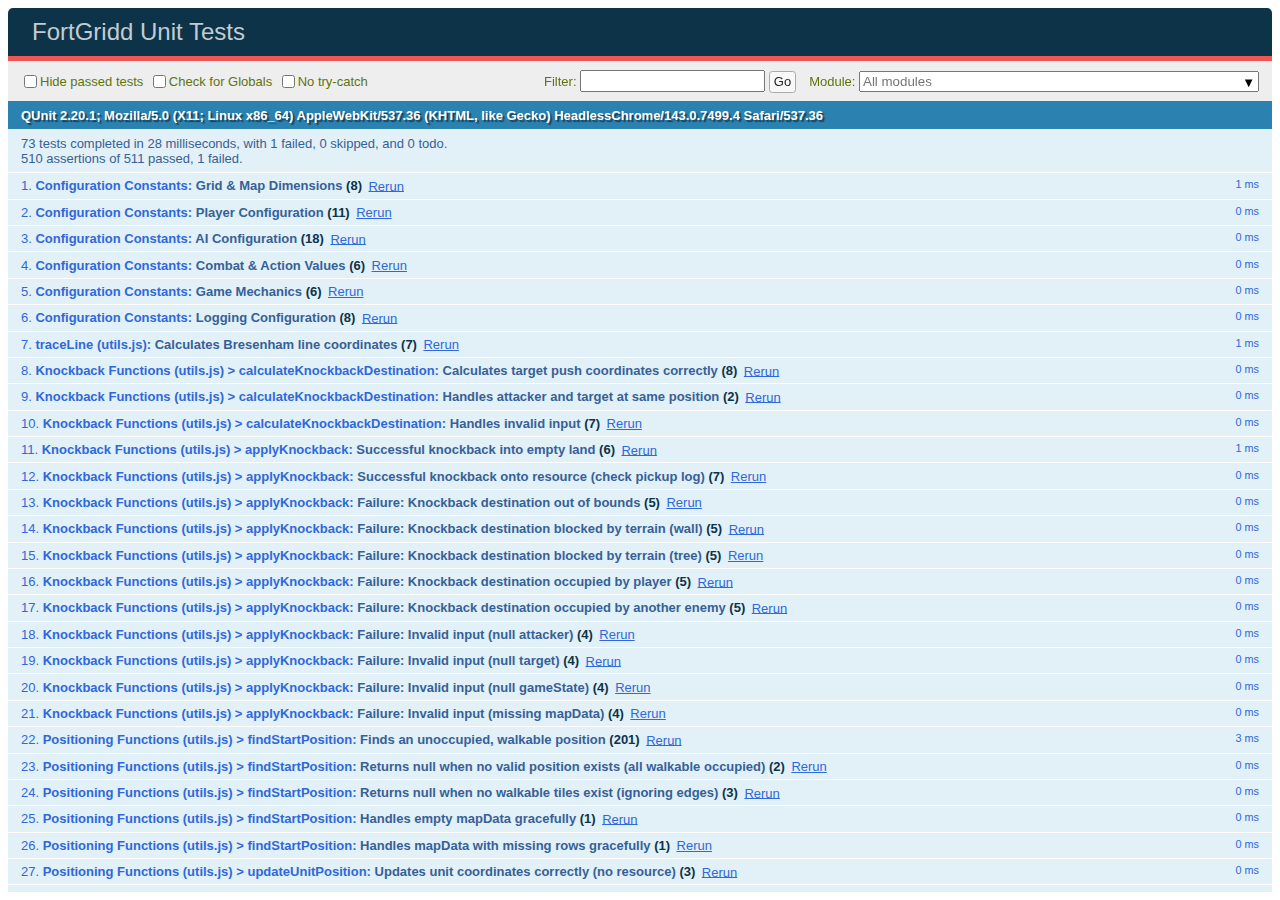
==== tests/test-runner.html @ a7cf7f0e "Created tests for playeractions and took 4-6 years off my life doing it..." ====
<!DOCTYPE html>
<html>
<head>
  <meta charset="utf-8">
  <meta name="viewport" content="width=device-width">
  <title>FortGridd Unit Tests</title>
  <link rel="stylesheet" href="vendor/qunit-2.20.1.css">
  <script src="vendor/qunit-2.20.1.js"></script>
</head>
<body>
  <div id="qunit"></div>
  <div id="qunit-fixture"></div>

  <!-- Load Game Scripts (Dependencies for Tests) -->
  <!-- Order attempts to respect dependencies -->
  <script src="../js/config.js"></script>
  <script src="../js/gameState.js"></script> <!-- Added 2025-04-10 -->
  <script src="../js/utils.js"></script> <!-- Added 2025-04-09 -->
  <script src="../js/ai/ai_perception.js"></script> <!-- Refactored 2025-04-09 -->
  <script src="../js/ai/ai_movement.js"></script> <!-- Refactored 2025-04-09 -->
  <script src="../js/ai/ai_actions.js"></script> <!-- Refactored 2025-04-09 -->
  <script src="../js/ai/ai_map_utils.js"></script> <!-- Refactored 2025-04-09 -->
  <script src="../js/ai/state_exploring.js"></script>
  <script src="../js/ai/state_seeking_resources.js"></script>
  <script src="../js/ai/state_engaging_enemy.js"></script>
  <script src="../js/ai/state_fleeing.js"></script>
  <script src="../js/ai/state_healing.js"></script> <!-- Added missing state handler -->
  <script src="../js/map.js"></script>
  <!-- <script src="../js/player.js"></script> --> <!-- Removed 2025-04-10 -->
  <script src="../js/ai.js"></script>
  <script src="../js/game.js"></script>
  <script src="../js/drawing.js"></script>
  <script src="../js/input.js"></script>
  <script src="../js/main.js"></script>
  <script src="../js/playerActions.js"></script> <!-- Added 2025-04-10 -->

  <!-- Load Test Helpers FIRST -->
  <script src="test-helpers.js"></script>

  <!-- Load Test Scripts -->
  <!-- Add test files here -->
  <script src="config.test.js"></script>
  <script src="utils/traceLine.test.js"></script>
  <script src="utils/knockback.test.js"></script>
  <script src="utils/positioning.test.js"></script>
  <script src="utils/resources.test.js"></script>
  <script src="gameState.test.js"></script> <!-- Added 2025-04-10 -->
  <script src="map.test.js"></script> <!-- Added 2025-04-10 -->
  <script src="playerActions.test.js"></script> <!-- Added 2025-04-10 -->

</body>
</html>
---- tests/vendor/qunit-2.20.1.css ----
/*!
 * QUnit 2.20.1
 * https://qunitjs.com/
 *
 * Copyright OpenJS Foundation and other contributors
 * Released under the MIT license
 * https://jquery.org/license
 */

/** Font Family and Sizes */

#qunit-tests, #qunit-header, #qunit-banner, #qunit-testrunner-toolbar, #qunit-filteredTest, #qunit-userAgent, #qunit-testresult {
	font-family: "Helvetica Neue Light", "HelveticaNeue-Light", "Helvetica Neue", Calibri, Helvetica, Arial, sans-serif;
}

#qunit-testrunner-toolbar, #qunit-filteredTest, #qunit-userAgent, #qunit-testresult, #qunit-tests li { font-size: small; }
#qunit-tests { font-size: smaller; }


/** Resets */

#qunit-tests, #qunit-header, #qunit-banner, #qunit-filteredTest, #qunit-userAgent, #qunit-testresult, #qunit-modulefilter {
	margin: 0;
	padding: 0;
}

/* Style our buttons in a simple way, uninfluenced by the styles
   the tested app might load. Don't affect buttons in #qunit-fixture!
   https://github.com/qunitjs/qunit/pull/1395
   https://github.com/qunitjs/qunit/issues/1437 */
#qunit-testrunner-toolbar button,
#qunit-testresult button {
	all: unset; /* best effort, modern browsers only */
	font: inherit;
	color: initial;
	border: initial;
	background-color: buttonface;
	padding: 0 4px;
}


/** Fixed headers with scrollable tests */

@supports (display: flex) or (display: -webkit-box) {
	@media (min-height: 500px) {
		#qunit {
			position: fixed;
			left: 0;
			right: 0;
			top: 0;
			bottom: 0;
			padding: 8px;
			display: -webkit-box;
			display: flex;
			flex-direction: column;
		}

		#qunit-tests {
			overflow: scroll;
		}

		#qunit-banner {
			flex: 5px 0 0;
		}
	}
}


/** Header (excluding toolbar) */

#qunit-header {
	padding: 0.5em 0 0.5em 1em;

	color: #C2CCD1;
	background-color: #0D3349;

	font-size: 1.5em;
	line-height: 1em;
	font-weight: 400;

	border-radius: 5px 5px 0 0;
}

#qunit-header a {
	text-decoration: none;
	color: inherit;
}

#qunit-header a:hover,
#qunit-header a:focus {
	color: #FFF;
}

#qunit-banner {
	height: 5px;
}

#qunit-filteredTest {
	padding: 0.5em 1em 0.5em 1em;
	color: #366097;
	background-color: #F4FF77;
}

#qunit-userAgent {
	padding: 0.5em 1em 0.5em 1em;
	color: #FFF;
	background-color: #2B81AF;
	text-shadow: rgba(0, 0, 0, 0.5) 2px 2px 1px;
}


/** Toolbar */

#qunit-testrunner-toolbar {
	padding: 0.5em 1em 0.5em 1em;
	color: #5E740B;
	background-color: #EEE;
}

#qunit-testrunner-toolbar .clearfix {
	height: 0;
	clear: both;
}

#qunit-testrunner-toolbar label {
	display: inline-block;
}

#qunit-testrunner-toolbar input[type=checkbox],
#qunit-testrunner-toolbar input[type=radio] {
	margin: 3px;
	vertical-align: -2px;
}

#qunit-testrunner-toolbar input[type=text] {
	box-sizing: border-box;
	height: 1.6em;
}

#qunit-testrunner-toolbar button,
#qunit-testresult button {
  border-radius: .25em;
  border: 1px solid #AAA;
  background-color: #F8F8F8;
  color: #222;
  line-height: 1.6;
  cursor: pointer;
}
#qunit-testrunner-toolbar button:hover,
#qunit-testresult button:hover {
	border-color: #AAA;
	background-color: #FFF;
	color: #444;
}
#qunit-testrunner-toolbar button:active,
#qunit-testresult button:active {
	border-color: #777;
	background-color: #CCC;
	color: #000;
}
#qunit-testrunner-toolbar button:focus,
#qunit-testresult button:focus {
	border-color: #2F68DA;
	/* emulate 2px border without a layout shift */
	box-shadow: inset 0 0 0 1px #2F68DA
}
#qunit-testrunner-toolbar button:disabled,
#qunit-testresult button:disabled {
	border-color: #CCC;
	background-color: #CCC;
	color: #FFF;
  cursor: default;
}

#qunit-toolbar-filters {
	float: right;
	/* aligning right avoids overflows and inefficient use of space
	   around the dropdown menu on narrow viewports */
	text-align: right;
}

.qunit-url-config,
.qunit-filter,
#qunit-modulefilter {
	display: inline-block;
	line-height: 2.1em;
	text-align: left;
}

.qunit-filter,
#qunit-modulefilter {
	position: relative;
	margin-left: 1em;
}

.qunit-url-config label {
	margin-right: 0.5em;
}

#qunit-modulefilter-search {
	box-sizing: border-box;
	min-width: 400px;
	min-width: min(400px, 80vw);
}

#qunit-modulefilter-search-container {
	position: relative;
}
#qunit-modulefilter-search-container:after {
	position: absolute;
	right: 0.3em;
	bottom: 0;
	line-height: 100%;
	content: "\25bc";
	color: black;
}

#qunit-modulefilter-dropdown {
	/* align with #qunit-modulefilter-search */
	box-sizing: border-box;
	min-width: 400px;
	min-width: min(400px, 80vw);
	max-width: 80vw;
	position: absolute;
	right: 0;
	top: 100%;
	margin-top: 2px;

	/* ensure that when on a narrow viewports and having only one result,
	   that #qunit-modulefilter-actions fall outside the dropdown rectangle. */
	min-height: 3em;

	border: 1px solid #AAA;
	border-top-color: transparent;
	border-radius: 0 0 .25em .25em;
	color: #0D3349;
	background-color: #F5F5F5;
	z-index: 99;
}

#qunit-modulefilter-actions {
	display: block;
	overflow: auto;
	/* align with #qunit-modulefilter-dropdown-list */
	font: smaller/1.5em sans-serif;
}
@media (min-width: 350px) {
	#qunit-modulefilter-actions {
		position: absolute;
		right: 0;
	}
}

#qunit-modulefilter-dropdown #qunit-modulefilter-actions > * {
	box-sizing: border-box;
	max-height: 2.8em;
	display: block;
	padding: 0.4em;
}

#qunit-modulefilter-dropdown #qunit-modulefilter-actions > button {
	float: right;
	margin: 0.25em;
}

#qunit-modulefilter-dropdown-list {
	margin: 0;
	padding: 0;
	font: smaller/1.5em sans-serif;
}

#qunit-modulefilter-dropdown-list li {
	list-style: none;
}
#qunit-modulefilter-dropdown-list .clickable {
	display: block;
	padding: 0.25em 0.50em 0.25em 0.15em;
	white-space: nowrap;
	overflow: hidden;
	text-overflow: ellipsis;
}
#qunit-modulefilter-dropdown-list .clickable.checked {
	font-weight: bold;
	background-color: #E2F0F7;
	color: #0D3349;
}
#qunit-modulefilter-dropdown .clickable:hover {
	background-color: #FFF;
	color: #444;
}


/** Tests: Pass/Fail */

#qunit-tests {
	list-style-position: inside;
}

#qunit-tests li {
	padding: 0.4em 1em 0.4em 1em;
	border-bottom: 1px solid #FFF;
	list-style-position: inside;
}

#qunit-tests > li {
	display: none;
}

#qunit-tests li.running,
#qunit-tests li.pass,
#qunit-tests li.fail,
#qunit-tests li.skipped,
#qunit-tests li.aborted {
	display: list-item;
}

#qunit-tests.hidepass {
	position: relative;
}

#qunit-tests.hidepass li.running,
#qunit-tests.hidepass li.pass:not(.todo) {
	visibility: hidden;
	position: absolute;
	width:   0;
	height:  0;
	padding: 0;
	border:  0;
	margin:  0;
}

#qunit-tests li strong {
	cursor: pointer;
}

#qunit-tests li.skipped strong {
	cursor: default;
}

#qunit-tests li a {
	padding: 0.5em;
	color: inherit;
	text-decoration: underline;
}
#qunit-tests li a:hover,
#qunit-tests li a:focus {
	color: #0D3349;
}

#qunit-tests li .runtime {
	float: right;
	font-size: smaller;
}

.qunit-assert-list {
	margin-top: 0.5em;
	padding: 0.5em;

	background-color: #FFF;

	border-radius: 5px;
}

.qunit-source {
	margin: 0.6em 0 0.3em;
}

.qunit-collapsed {
	display: none;
}

#qunit-tests table {
	border-collapse: collapse;
	margin-top: 0.2em;
}

#qunit-tests th {
	text-align: right;
	vertical-align: top;
	padding: 0 0.5em 0 0;
}

#qunit-tests td {
	vertical-align: top;
}

#qunit-tests pre {
	margin: 0;
	white-space: pre-wrap;
	word-wrap: break-word;
}

#qunit-tests del {
	color: #374E0C;
	background-color: #E0F2BE;
	text-decoration: none;
}

#qunit-tests ins {
	color: #500;
	background-color: #FFCACA;
	text-decoration: none;
}

/*** Test Counts */

#qunit-tests b.counts                       { color: #0D3349; }
#qunit-tests b.passed                       { color: #5E740B; }
#qunit-tests b.failed                       { color: #710909; }

#qunit-tests li li {
	padding: 5px;
	background-color: #FFF;
	border-bottom: none;
	list-style-position: inside;
}

/*** Passing Styles */


#qunit-tests .pass {
	color: #2F68DA;
	background-color: #E2F0F7;
}

#qunit-tests .pass .test-name {
	color: #366097;
}

#qunit-tests li li.pass {
	color: #3C510C;
	background-color: #FFF;
	border-left: 10px solid #C6E746;
}

#qunit-tests .pass .test-actual,
#qunit-tests .pass .test-expected           { color: #999; }

#qunit-banner.qunit-pass                    { background-color: #C6E746; }

/*** Failing Styles */

#qunit-tests .fail {
	color: #000;
	background-color: #EE5757;
}

#qunit-tests li li.fail {
	color: #710909;
	background-color: #FFF;
	border-left: 10px solid #EE5757;
	white-space: pre;
}

#qunit-tests > li:last-child {
	border-radius: 0 0 5px 5px;
}

#qunit-tests .fail .test-actual             { color: #EE5757; }
#qunit-tests .fail .test-expected           { color: #008000; }

#qunit-banner.qunit-fail                    { background-color: #EE5757; }


/*** Aborted tests */
#qunit-tests .aborted { color: #000; background-color: orange; }
/*** Skipped tests */

#qunit-tests .skipped {
	background-color: #EBECE9;
}

#qunit-tests .qunit-todo-label,
#qunit-tests .qunit-skipped-label {
	background-color: #F4FF77;
	display: inline-block;
	font-style: normal;
	color: #366097;
	line-height: 1.8em;
	padding: 0 0.5em;
	margin: -0.4em 0.4em -0.4em 0;
}

#qunit-tests .qunit-todo-label {
	background-color: #EEE;
}

/** Result */

#qunit-testresult {
	color: #366097;
	background-color: #E2F0F7;

	border-bottom: 1px solid #FFF;
}
#qunit-testresult a {
	color: #2F68DA;
}
#qunit-testresult .clearfix {
	height: 0;
	clear: both;
}
#qunit-testresult .module-name {
	font-weight: 700;
}
#qunit-testresult-display {
	padding: 0.5em 1em 0.5em 1em;
	width: 85%;
	float:left;
}
#qunit-testresult-controls {
	padding: 0.5em 1em 0.5em 1em;
  width: 10%;
	float:left;
}

/** Fixture */

#qunit-fixture {
	position: absolute;
	top: -10000px;
	left: -10000px;
	width: 1000px;
	height: 1000px;
}
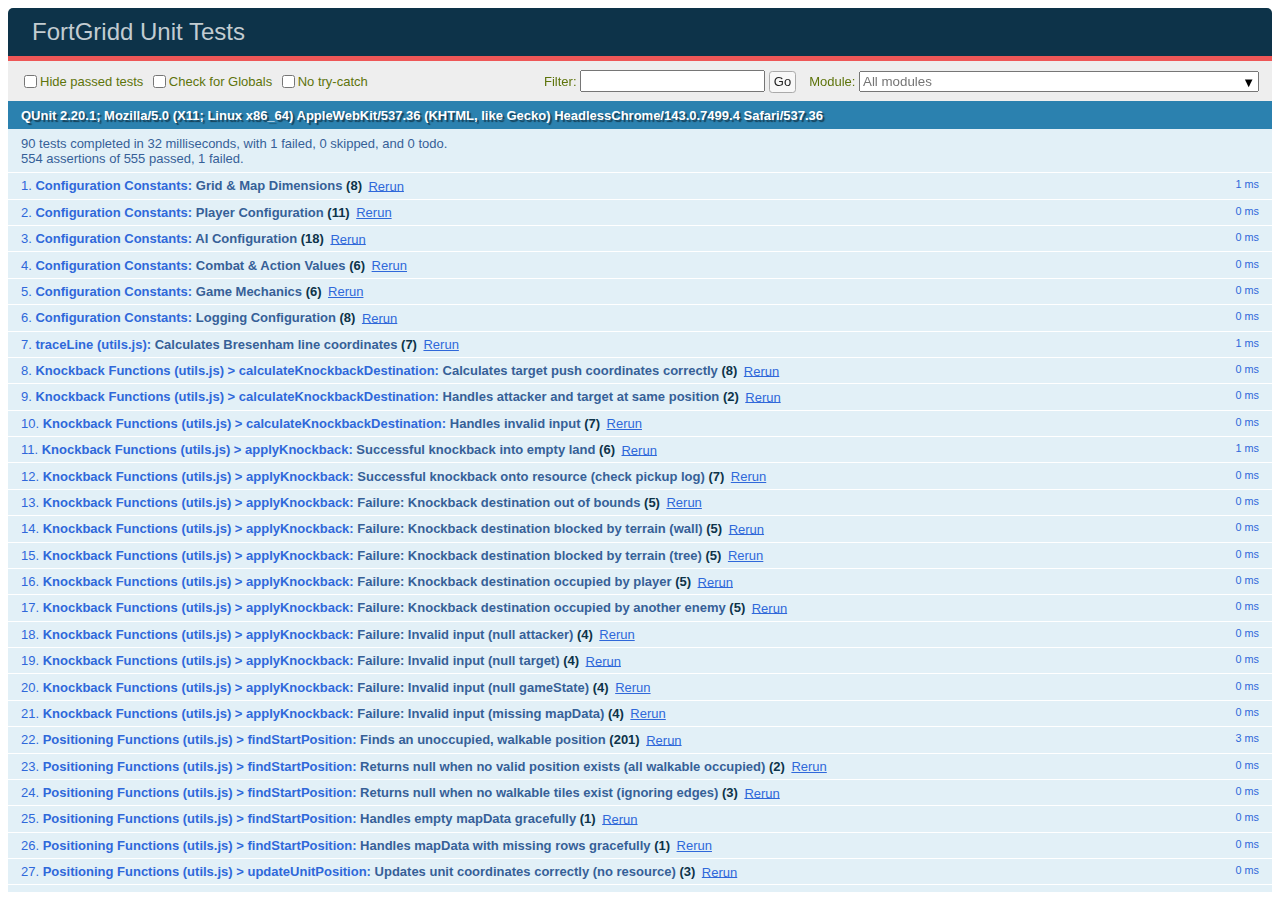
==== commit 11c23f11: "Tests for ai.js created." ====
--- a/tests/test-runner.html
+++ b/tests/test-runner.html
@@ -47,6 +47,7 @@
   <script src="gameState.test.js"></script> <!-- Added 2025-04-10 -->
   <script src="map.test.js"></script> <!-- Added 2025-04-10 -->
   <script src="playerActions.test.js"></script> <!-- Added 2025-04-10 -->
+  <script src="ai.test.js"></script> <!-- Added 2025-04-10 -->
 
 </body>
 </html>
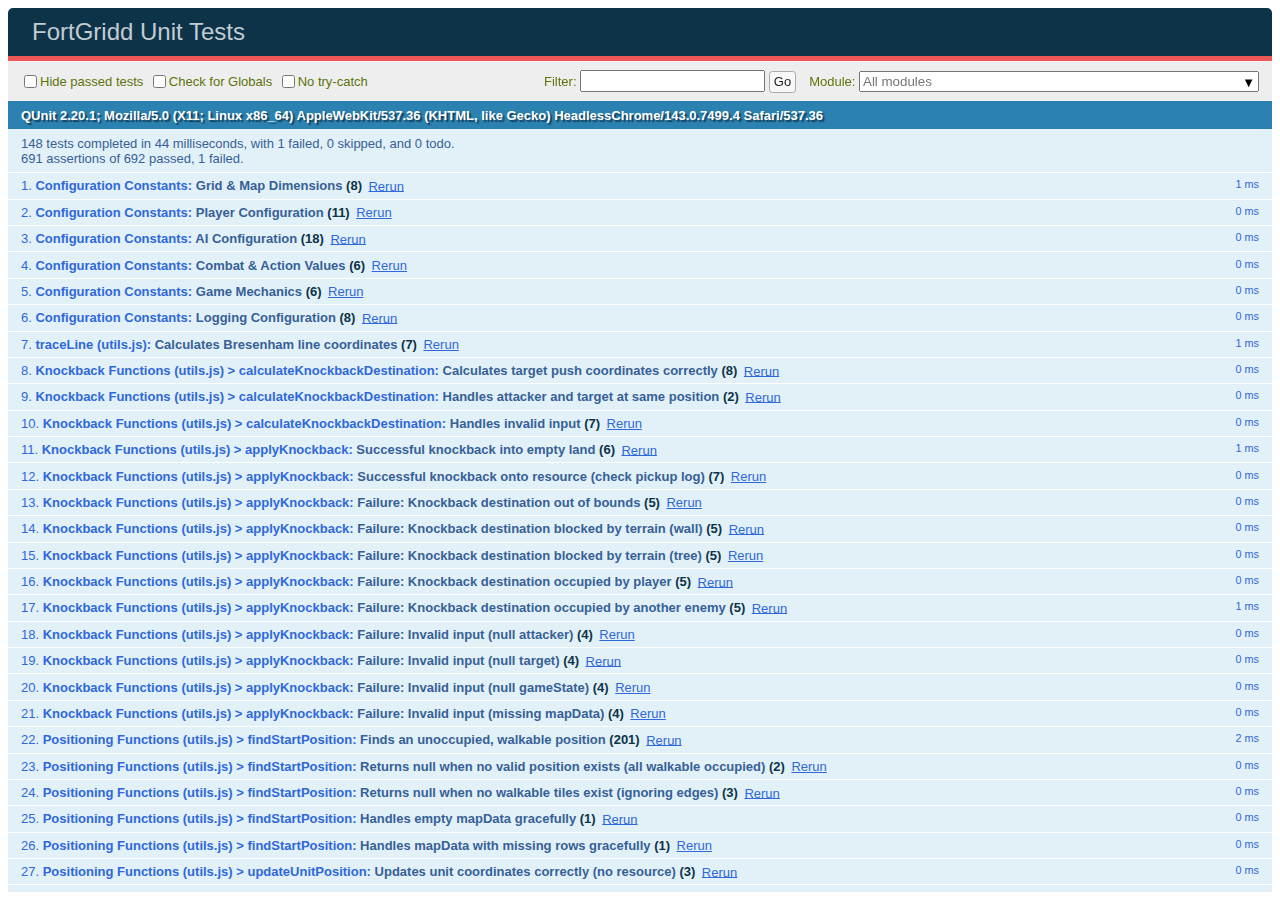
==== commit 3d306e97: "Started on AI states and helpers tests, so help me God." ====
--- a/tests/test-runner.html
+++ b/tests/test-runner.html
@@ -48,6 +48,11 @@
   <script src="map.test.js"></script> <!-- Added 2025-04-10 -->
   <script src="playerActions.test.js"></script> <!-- Added 2025-04-10 -->
   <script src="ai.test.js"></script> <!-- Added 2025-04-10 -->
+  <script src="ai/ai_perception.test.js"></script> <!-- Added 2025-04-10 -->
+  <script src="ai/ai_actions.test.js"></script> <!-- Added 2025-04-10 -->
+  <script src="ai/ai_movement.test.js"></script> <!-- Added 2025-04-10 -->
+  <script src="ai/state_exploring.test.js"></script> <!-- Added 2025-04-10 -->
+  <script src="ai/state_healing.test.js"></script> <!-- Added 2025-04-11 -->
 
 </body>
 </html>
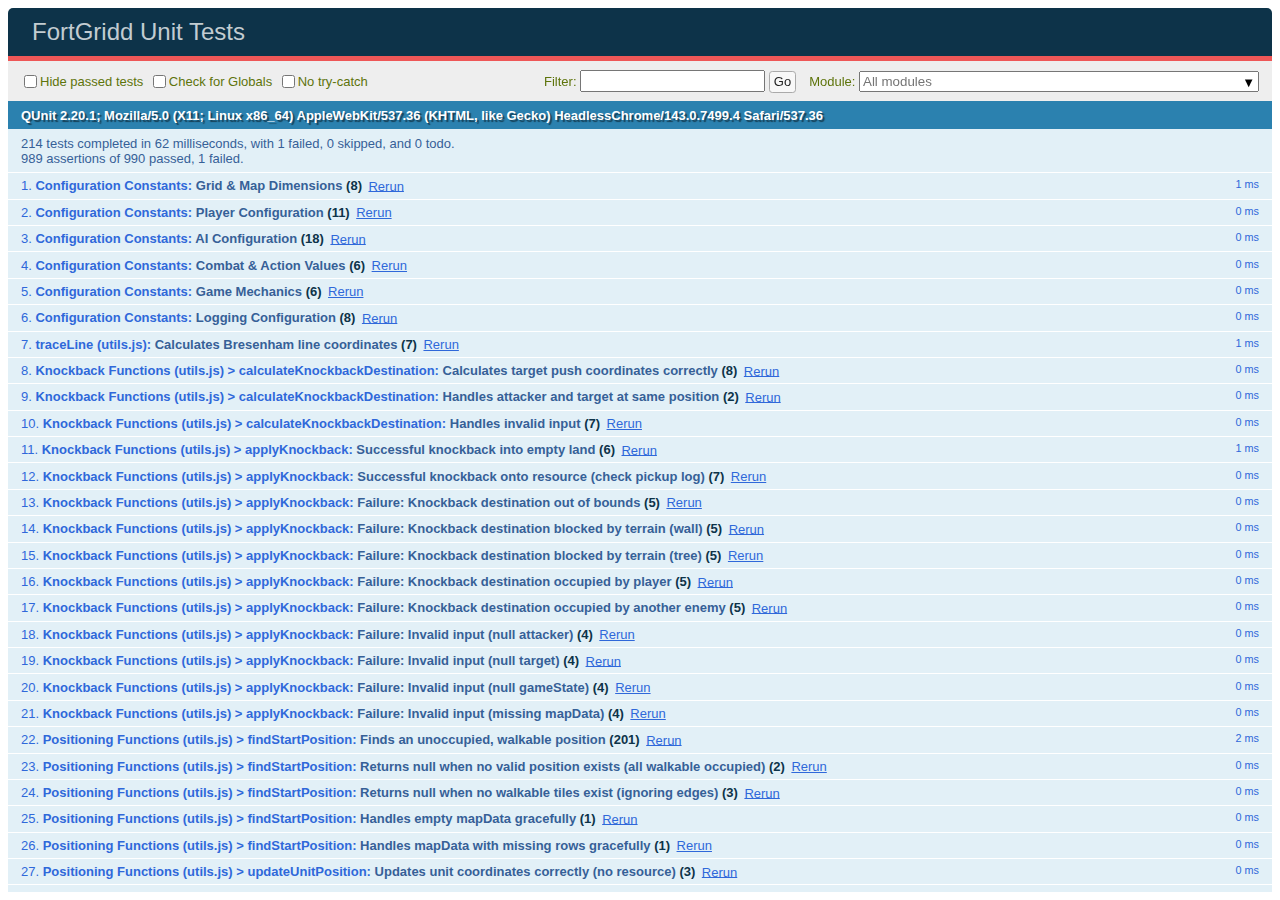
==== commit d807e877: "Completed remaining AI-related unit tests." ====
--- a/tests/test-runner.html
+++ b/tests/test-runner.html
@@ -53,6 +53,9 @@
   <script src="ai/ai_movement.test.js"></script> <!-- Added 2025-04-10 -->
   <script src="ai/state_exploring.test.js"></script> <!-- Added 2025-04-10 -->
   <script src="ai/state_healing.test.js"></script> <!-- Added 2025-04-11 -->
+  <script src="ai/state_engaging_enemy.test.js"></script> <!-- Added 2025-04-11 -->
+  <script src="ai/state_fleeing.test.js"></script> <!-- Added 2025-04-11 -->
+  <script src="ai/state_seeking_resources.test.js"></script> <!-- Added 2025-04-11 -->
 
 </body>
 </html>
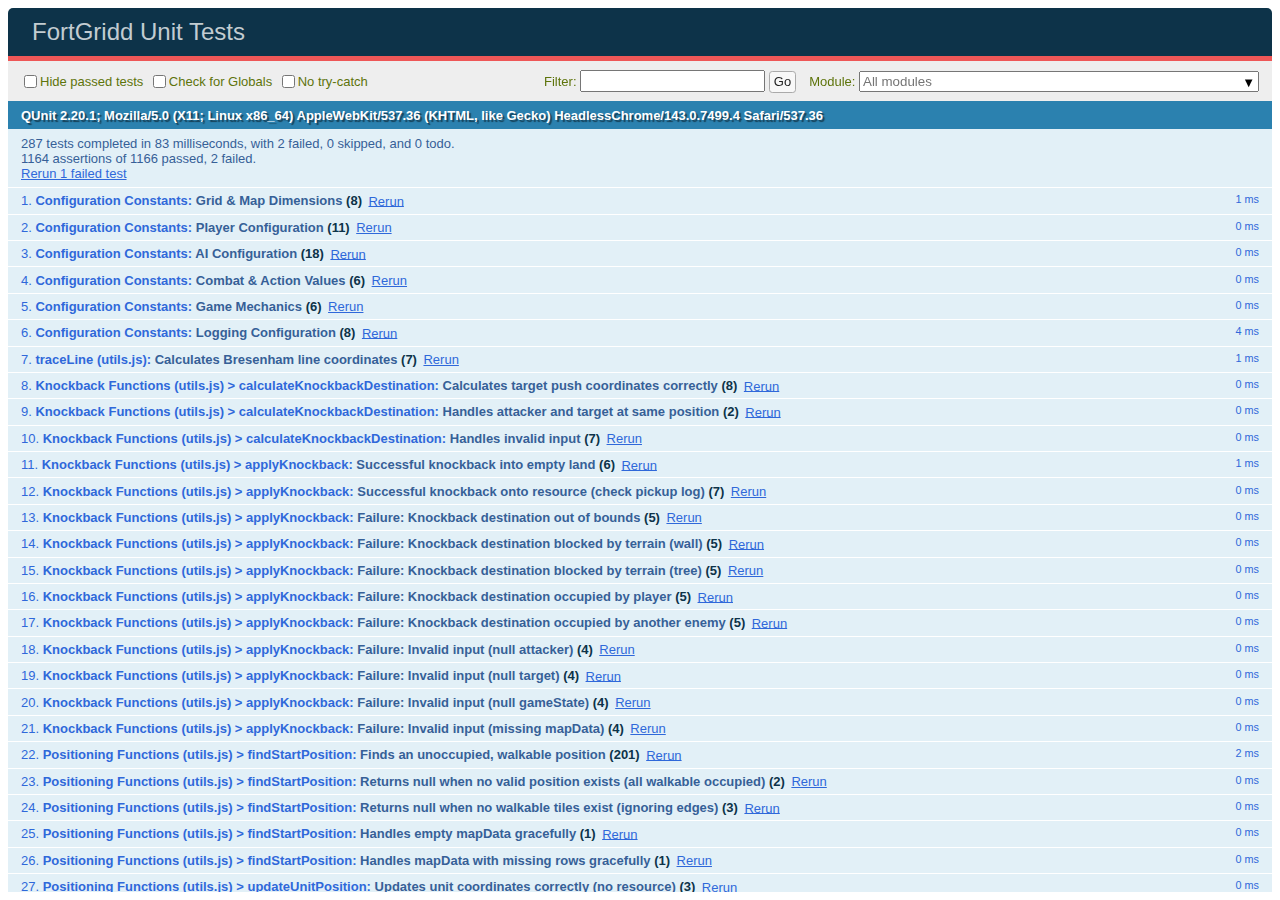
==== commit bea484f4: "I think we've now written all the unit tests." ====
--- a/tests/test-runner.html
+++ b/tests/test-runner.html
@@ -56,6 +56,9 @@
   <script src="ai/state_engaging_enemy.test.js"></script> <!-- Added 2025-04-11 -->
   <script src="ai/state_fleeing.test.js"></script> <!-- Added 2025-04-11 -->
   <script src="ai/state_seeking_resources.test.js"></script> <!-- Added 2025-04-11 -->
+  <script src="game.test.js"></script> <!-- Added 2025-04-11 -->
+  <script src="input.test.js"></script> <!-- Added 2025-04-11 -->
+  <script src="main.test.js"></script> <!-- Added 2025-04-11 -->
 
 </body>
 </html>
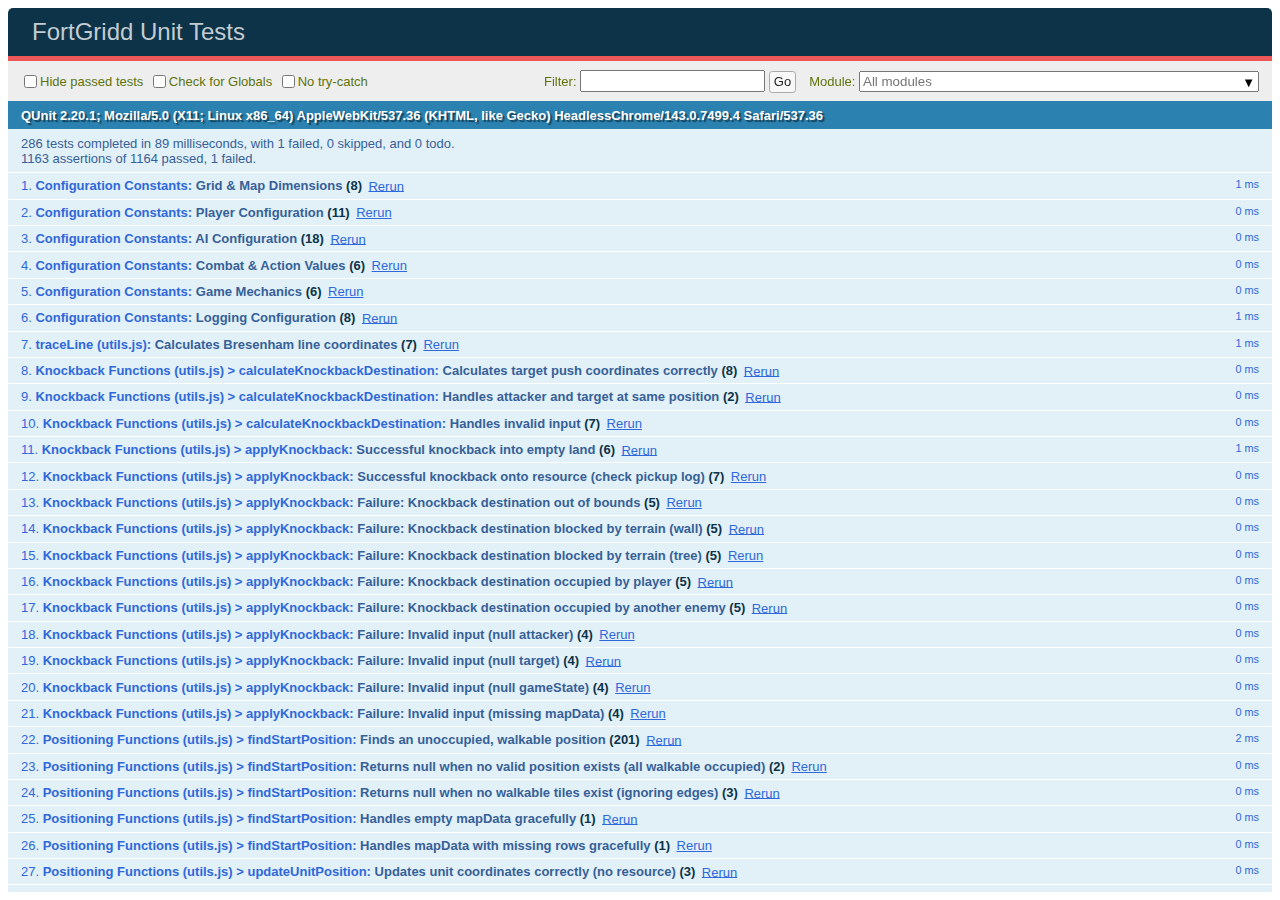
==== commit 9756c588: "Improved centralized test setup helper functions, applied to split out game.test.js." ====
--- a/tests/test-runner.html
+++ b/tests/test-runner.html
@@ -56,7 +56,12 @@
   <script src="ai/state_engaging_enemy.test.js"></script> <!-- Added 2025-04-11 -->
   <script src="ai/state_fleeing.test.js"></script> <!-- Added 2025-04-11 -->
   <script src="ai/state_seeking_resources.test.js"></script> <!-- Added 2025-04-11 -->
-  <script src="game.test.js"></script> <!-- Added 2025-04-11 -->
+  <!-- <script src="game.test.js"></script> --> <!-- Removed 2025-04-11 -->
+  <script src="game/logging.test.js"></script> <!-- Added 2025-04-11 -->
+  <script src="game/end_conditions.test.js"></script> <!-- Added 2025-04-11 -->
+  <script src="game/safe_zone.test.js"></script> <!-- Added 2025-04-11 -->
+  <script src="game/turn_management.test.js"></script> <!-- Added 2025-04-11 -->
+  <script src="game/initialization.test.js"></script> <!-- Added 2025-04-11 -->
   <script src="input.test.js"></script> <!-- Added 2025-04-11 -->
   <script src="main.test.js"></script> <!-- Added 2025-04-11 -->
 
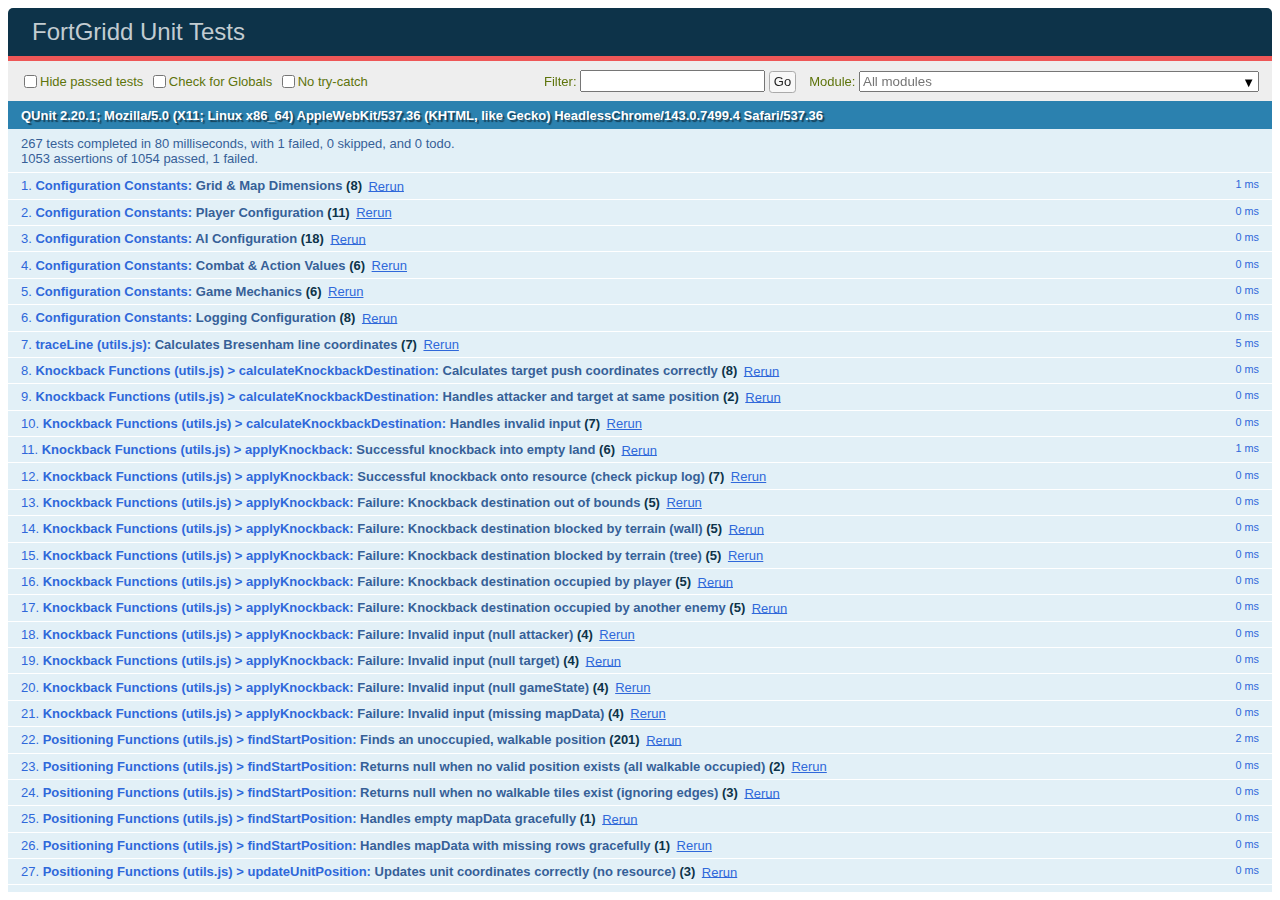
==== commit dd5f0ce4: "Refactoring complete - thank god..." ====
--- a/tests/test-runner.html
+++ b/tests/test-runner.html
@@ -53,7 +53,8 @@
   <script src="ai/ai_movement.test.js"></script> <!-- Added 2025-04-10 -->
   <script src="ai/state_exploring.test.js"></script> <!-- Added 2025-04-10 -->
   <script src="ai/state_healing.test.js"></script> <!-- Added 2025-04-11 -->
-  <script src="ai/state_engaging_enemy.test.js"></script> <!-- Added 2025-04-11 -->
+  <script src="ai/state_engaging_enemy.core.test.js"></script>
+  <script src="ai/state_engaging_enemy.helpers.test.js"></script>
   <script src="ai/state_fleeing.test.js"></script> <!-- Added 2025-04-11 -->
   <script src="ai/state_seeking_resources.test.js"></script> <!-- Added 2025-04-11 -->
   <!-- <script src="game.test.js"></script> --> <!-- Removed 2025-04-11 -->
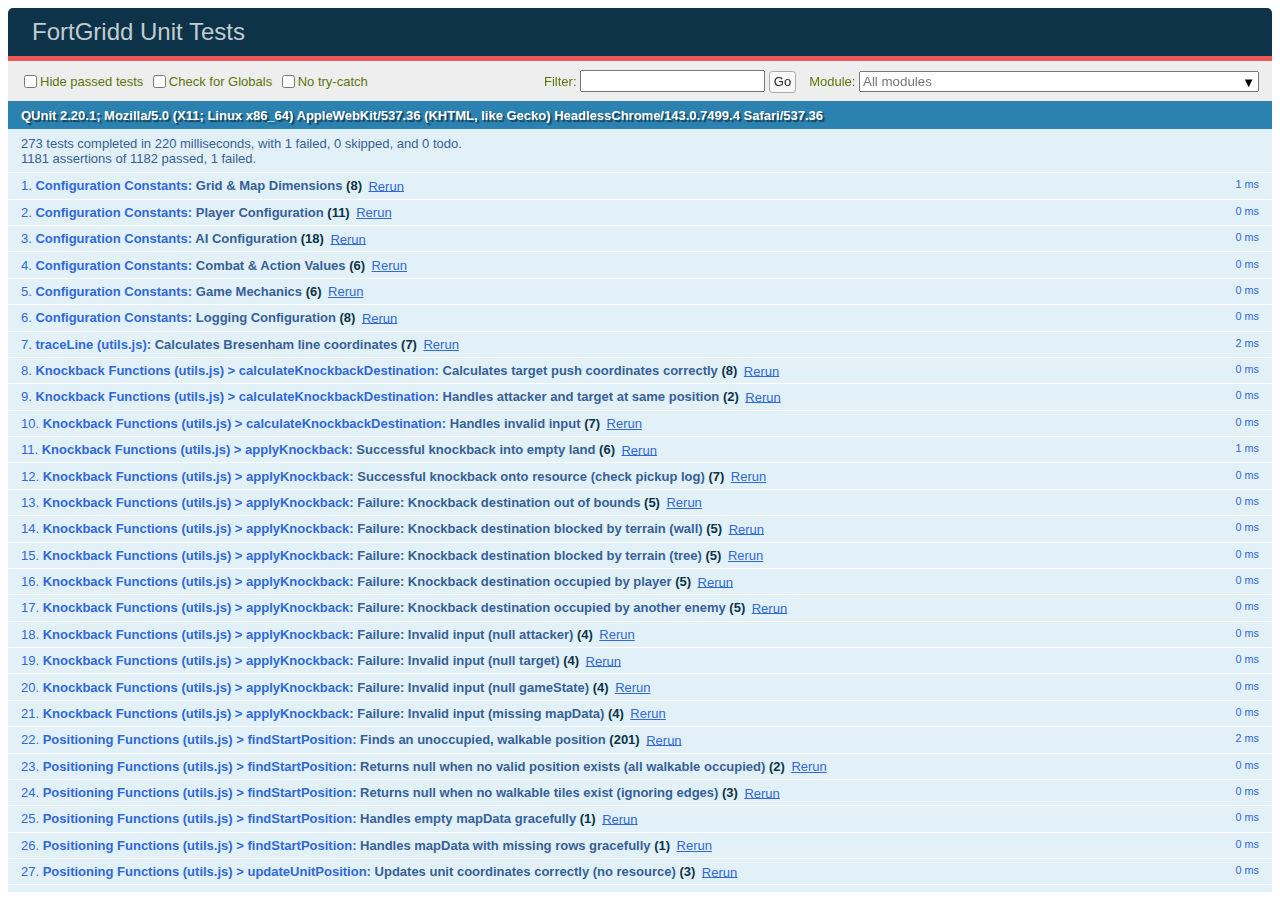
==== commit ac3275cc: "Impemented subtle threat indicator and toggle." ====
--- a/tests/test-runner.html
+++ b/tests/test-runner.html
@@ -66,5 +66,6 @@
   <script src="input.test.js"></script> <!-- Added 2025-04-11 -->
   <script src="main.test.js"></script> <!-- Added 2025-04-11 -->
 
+<script src="game/threat.test.js"></script>
 </body>
 </html>
